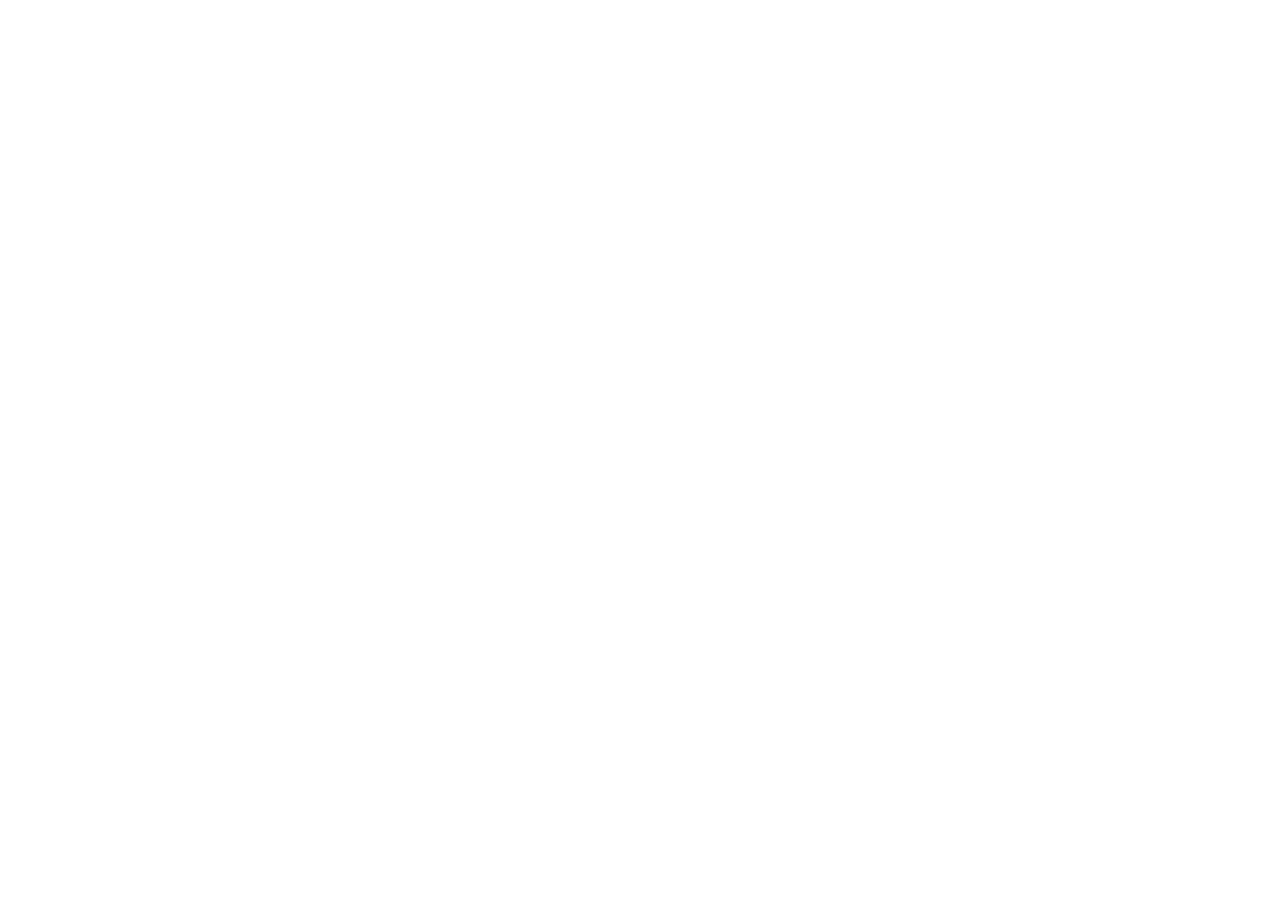
==== pages/index1.html @ 48b88d4f "add index/first file" ====
<!DOCTYPE html>
<html lang="en">
<head>
  <meta charset="UTF-8">
  <meta http-equiv="X-UA-Compatible" content="IE=edge">
  <meta name="viewport" content="width=device-width, initial-scale=1.0">
  <title>Document</title>
</head>
<body>
  
</body>
</html>
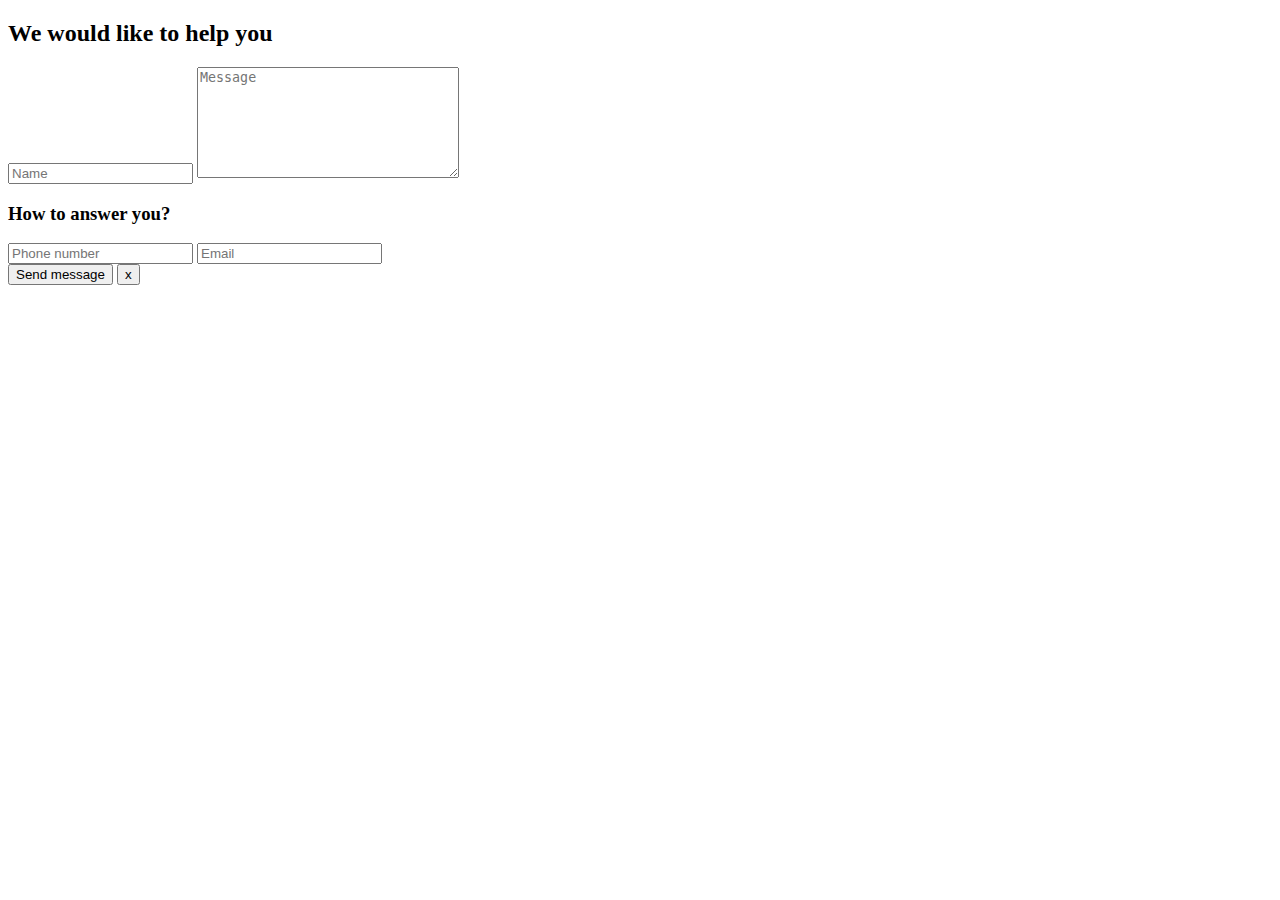
==== commit dd57b5d7: "add page-layout" ====
--- a/pages/index1.html
+++ b/pages/index1.html
@@ -4,9 +4,37 @@
   <meta charset="UTF-8">
   <meta http-equiv="X-UA-Compatible" content="IE=edge">
   <meta name="viewport" content="width=device-width, initial-scale=1.0">
-  <title>Document</title>
+  <meta name="keywords" content="dialogue, window, form, position">
+  <meta name="description" content="Form Help-request">
+  <title>
+    Dialogue window
+  </title>
 </head>
 <body>
-  
+  <div class="form">
+    <form class="window">
+      <h2 class="title form-title">
+        We would like to help you
+      </h2>
+      <div class="input">
+        <input type="text" name="user-name" class="field" placeholder="Name">
+        <textarea name="message" cols="30" rows="7" class="field" placeholder="Message"
+        ></textarea>
+      </div>
+      <div class="input">
+        <h3 class="title secondary-title">
+          How to answer you?
+        </h3>
+        <input type="tel" name="user-phone-number" class="field" placeholder="Phone number">
+        <input type="email" name="user-email" class="field" placeholder="Email">
+      </div>
+      <button type="submit" class="submit">
+        Send message
+      </button>
+      <button type="button" class="close">
+        x
+      </button>
+    </form>
+  </div>
 </body>
 </html>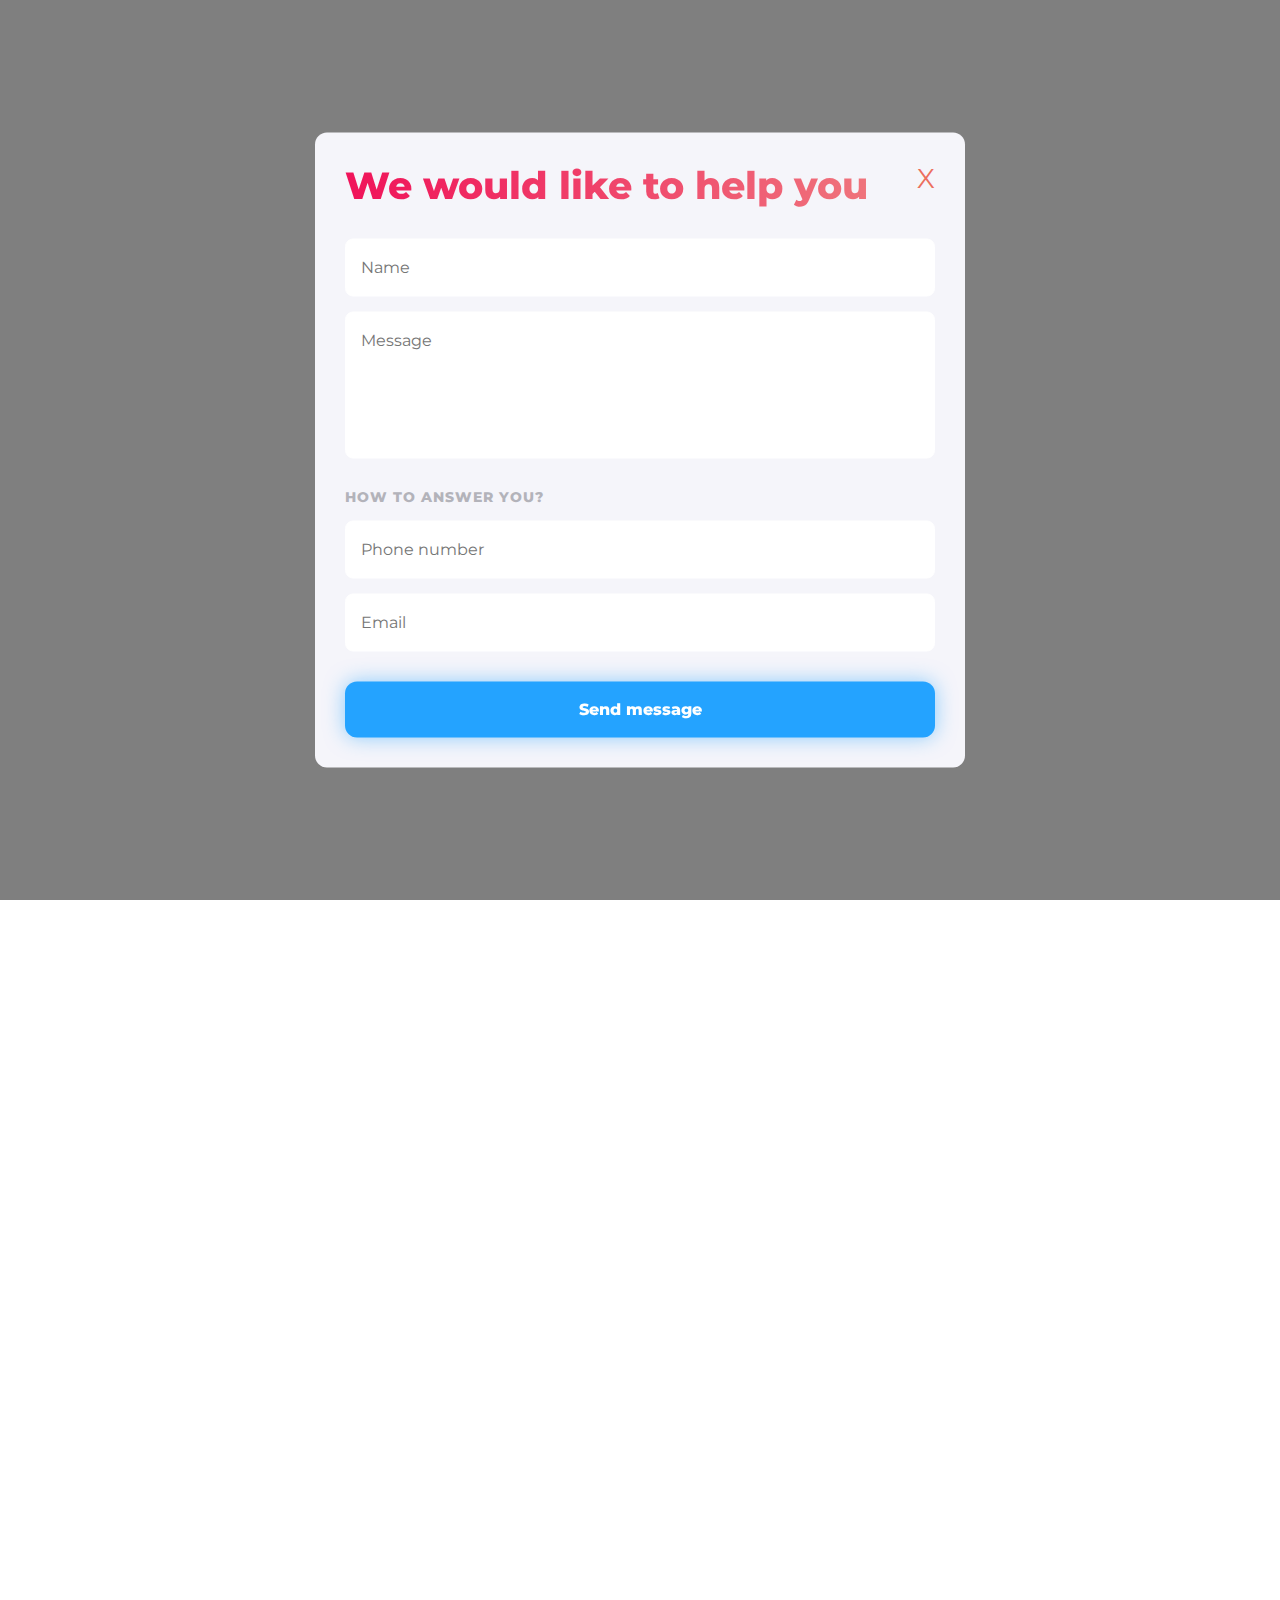
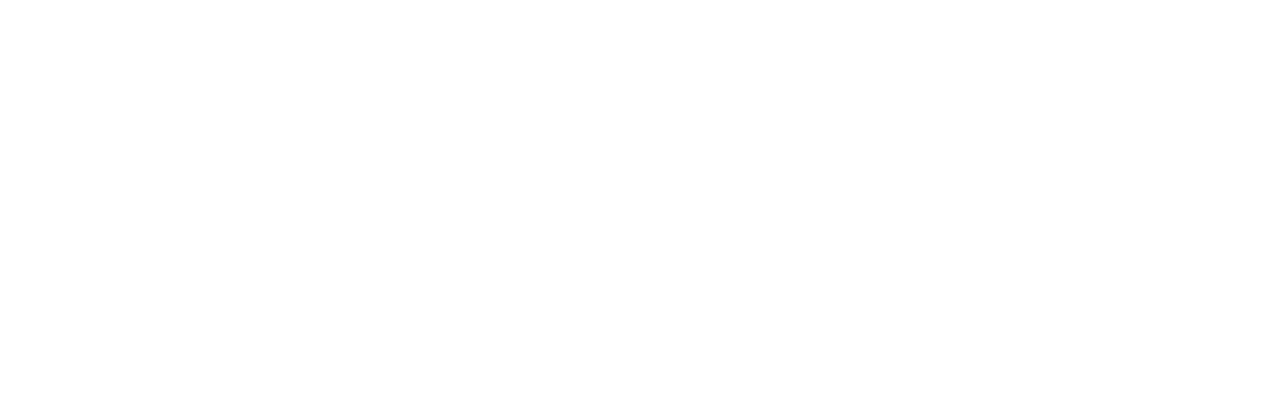
==== commit e71be00e: "change input-styles" ====
--- a/pages/index1.html
+++ b/pages/index1.html
@@ -9,6 +9,7 @@
   <title>
     Dialogue window
   </title>
+  <link rel="stylesheet" href="../asssets/styles/style1.css">
 </head>
 <body>
   <div class="form">
@@ -18,7 +19,7 @@
       </h2>
       <div class="input">
         <input type="text" name="user-name" class="field" placeholder="Name">
-        <textarea name="message" cols="30" rows="7" class="field" placeholder="Message"
+        <textarea name="message" cols="30" rows="5" class="field" placeholder="Message"
         ></textarea>
       </div>
       <div class="input">
--- a/asssets/styles/style1.css
+++ b/asssets/styles/style1.css
@@ -0,0 +1,78 @@
+@import url(./settings.css);
+
+.title {
+  margin-top: 0;
+  margin-bottom: 0;
+  font-weight: 700;
+}
+
+.input {
+  display: flex;
+  flex-direction: column;
+  gap: 15px;
+}
+
+.field {
+  padding-top: 15px;
+  padding-bottom: 15px;
+  padding-left: 15px;
+  background: #FFFFFF;
+  border: 1px solid #FFFFFF;
+  border-radius: 8px;
+  outline: none;
+  padding-right: 0;
+  font-size: 16px;
+  line-height: 26px;
+}
+
+textarea.field {
+  padding-bottom: 0;
+  resize: none;
+}
+
+.form-title {
+  background: linear-gradient(90.13deg, #F0145A 0.84%, #EF8080 99.96%);
+  -webkit-background-clip: text;
+  -webkit-text-fill-color: transparent;
+  background-clip: text;
+  font-size: 38px;
+  line-height: 46px;
+}
+ 
+.secondary-title {
+  font-size: 14px;
+  line-height: 17px;
+  letter-spacing: 1px;
+  text-transform: uppercase;
+  color: #B3B3BA;
+}
+
+.submit {
+  border: none;
+  background: #24A3FF;
+  box-shadow: 0px 0px 20px rgba(36, 163, 255, 0.5);
+  border-radius: 12px;
+  padding: 18px 0;
+  font-size: 16px;
+  line-height: 20px;
+  color: #FFFFFF;
+  font-weight: 700;
+}
+
+.close {
+  color: #EC6F5D;
+  border: none;
+  background-color: transparent;
+  position: absolute;
+  top: 30px;
+  left: 595px;
+  font-size: 27px;
+  line-height: 18px;
+  padding: 7px 7px 7px;
+  text-transform: uppercase;
+}
+
+.close:hover {
+  border-radius: 8px;
+  background-color: #E6E6F0;
+}